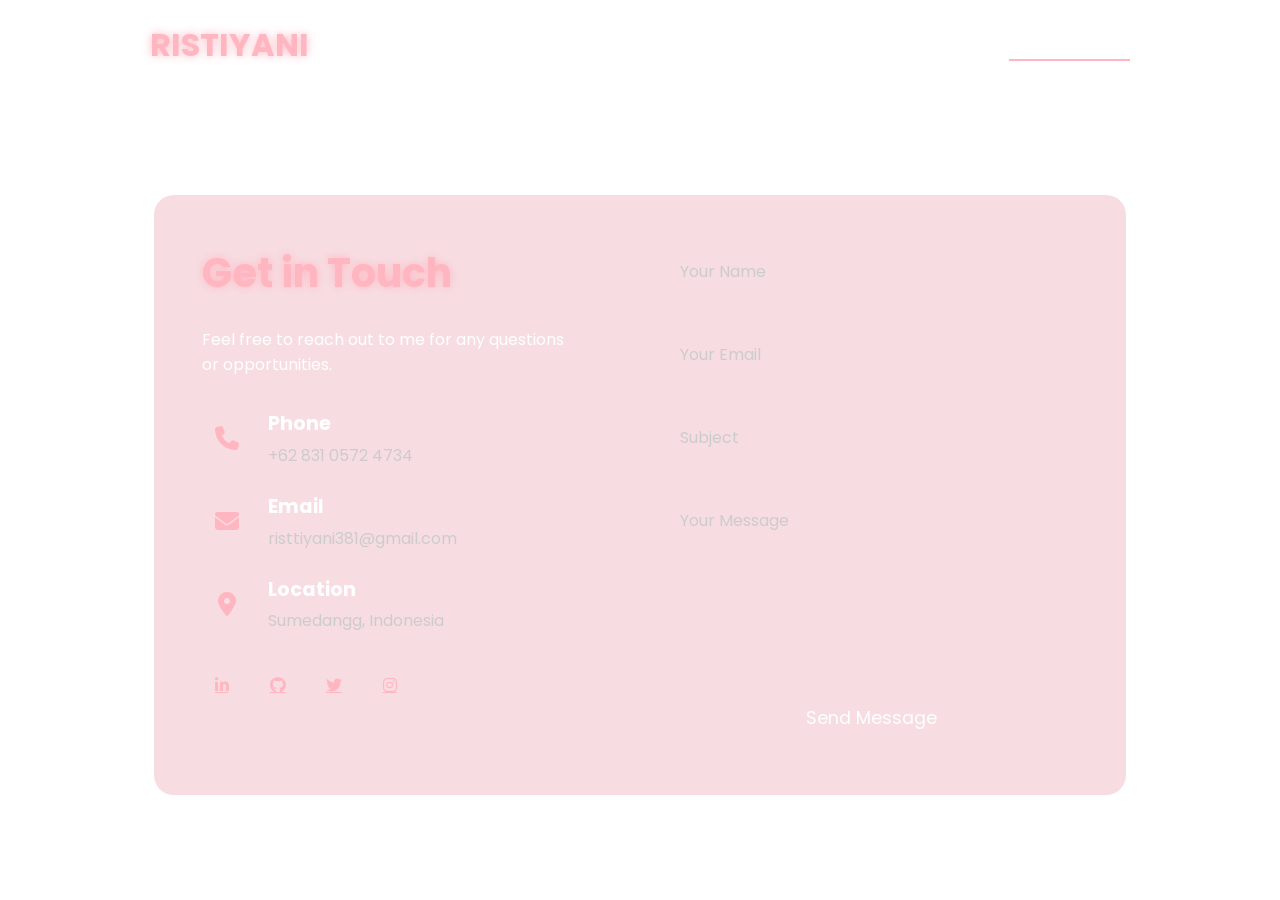
==== contact.html @ 24701232 "Add files via upload" ====
<!-- Subscribe Tamzidan Madiyin di YouTube -->
<!DOCTYPE html>
<html lang="en">

<head>
    <meta charset="UTF-8">
    <meta name="viewport" content="width=device-width, initial-scale=1.0">
    <link rel="stylesheet" href="https://cdnjs.cloudflare.com/ajax/libs/font-awesome/6.5.1/css/all.min.css">
    <link rel="stylesheet" href="https://unpkg.com/aos@next/dist/aos.css" />
    <style>
        @import url("https://fonts.googleapis.com/css2?family=Poppins:wght@100;200;300;400;500;600&display=swap");

        * {
            padding: 0;
            margin: 0;
            font-family: "Poppins", sans-serif;
            box-sizing: border-box;
        }

        body {
            width: 100%;
            height: 100vh;
            background-image: url("./img/bg.jpg");
            background-size: cover;
            overflow: auto;
            position: relative;
        }

        nav {
            width: 100%;
            height: 10vh;
            position: relative;
            z-index: 1000;
        }

        .nav-container {
            width: 100%;
            height: 100%;
            display: flex;
            justify-content: space-around;
            align-items: center;
        }

        .logo {
            color: white;
            font-size: 2rem;
            font-weight: bold;
        }

        .logo span {
            color: #FFB6C1; /* Light Pink */
            text-shadow: 0 0 10px #FFB6C1; /* Light Pink */
        }

        .hamburg,
        .cancel {
            cursor: pointer;
            position: absolute;
            right: 15px;
            top: 10px;
            color: white;
            display: none;
            font-size: clamp(2.5rem, 0.5rem + 5vw, 3rem);
        }

        .nav-container .links {
            display: flex;
        }

        .nav-container .links a {
            font-size: 1.2rem;
            color: white;
            margin: 0 20px;
            text-decoration: none;
            font-weight: 550;
            transition: 0.3s linear;
        }

        .nav-container .links a:hover {
            color: #FFB6C1; /* Light Pink */
            border-bottom: 2px solid #FFB6C1; /* Light Pink */
        }

        .nav-container .links .active {
            color: #FFB6C1; /* Light Pink */
            border-bottom: 2px solid #FFB6C1; /* Light Pink */
        }

        .dropdown {
            z-index: 1000;
            position: fixed;
            top: 0;
            left: 0;
            right: 0;
            transform: translateY(-500px);
            width: 100%;
            height: auto;
            backdrop-filter: blur(4px) brightness(40%);
            box-shadow: 0 0 20px black;
            transition: 0.2s linear;
        }

        .dropdown .links a {
            display: flex;
            color: white;
            text-decoration: none;
            padding: 15px 0;
            justify-content: center;
            align-items: center;
            transition: 0.2s linear;
        }

        .dropdown .links a:hover {
            background-color: rgb(58, 211, 3);
        }

        /* Contact Section Styles */
        .contact-container {
            width: 100%;
            min-height: 90vh;
            display: flex;
            justify-content: center;
            align-items: center;
            padding: 2rem;
        }

        .contact-content {
            width: 80%;
            max-width: 1200px;
            background: #F7DDE2; /*soft PINK */
            backdrop-filter: blur(10px);
            border-radius: 20px;
            padding: 3rem;
            color: white;
            display: grid;
            grid-template-columns: 1fr 1fr;
            gap: 3rem;
        }

        .contact-info {
            padding-right: 2rem;
        }

        .contact-header h1 {
            font-size: 2.5rem;
            color: #FFB6C1; /* Light Pink */
            text-shadow: 0 0 10px #FFB6C1; /* Light Pink */
            margin-bottom: 1.5rem;
        }

        .contact-details {
            margin-top: 2rem;
        }

        .contact-item {
            display: flex;
            align-items: center;
            margin-bottom: 1.5rem;
        }

        .contact-icon {
            width: 50px;
            height: 50px;
            background: #F7DDE2; /*soft PINK */
            border-radius: 50%;
            display: flex;
            justify-content: center;
            align-items: center;
            margin-right: 1rem;
        }

        .contact-icon i {
            font-size: 1.5rem;
            color: #FFB6C1; /* Light Pink */
        }

        .contact-text h3 {
            font-size: 1.2rem;
            margin-bottom: 0.3rem;
        }

        .contact-text p {
            color: #cccccc;
        }

        .contact-form form {
            display: flex;
            flex-direction: column;
            gap: 1.5rem;
        }

        .form-group {
            position: relative;
        }

        .form-group input,
        .form-group textarea {
            width: 100%;
            padding: 1rem;
            background:#F7DDE2; /*soft PINK */
            border: 1px solid #F7DDE2; /*soft PINK */
            border-radius: 8px;
            color: white;
            font-size: 1rem;
            transition: all 0.3s ease;
        }

        .form-group textarea {
            height: 150px;
            resize: none;
        }

        .form-group input:focus,
        .form-group textarea:focus {
            outline: none;
            border-color: #FFB6C1; /* Light Pink */
            box-shadow: 0 0 10px#FFB6C1; /* Light Pink */
        }

        .form-group label {
            position: absolute;
            left: 1rem;
            top: 1rem;
            color: #cccccc;
            transition: all 0.3s ease;
            pointer-events: none;
        }

        .form-group input:focus~label,
        .form-group input:valid~label,
        .form-group textarea:focus~label,
        .form-group textarea:valid~label {
            top: -0.5rem;
            left: 0.8rem;
            font-size: 0.8rem;
            padding: 0 0.5rem;
            background: #F7DDE2; /*soft PINK */
            color: #FFB6C1; /* Light Pink */
        }

        .submit-btn {
            padding: 1rem 2rem;
            background: #F7DDE2; /*soft PINK */
            border: none;
            border-radius: 8px;
            color: white;
            font-size: 1.1rem;
            cursor: pointer;
            transition: all 0.3s ease;
            margin-top: 1rem;
        }

        .submit-btn:hover {
            background: transparent;
            box-shadow: 0 0 20px #F7DDE2; /*soft PINK */
            border: 2px solid #F7DDE2; /*soft PINK */
        }

        .social-links {
            margin-top: 2rem;
            display: flex;
            gap: 1rem;
        }

        .social-links a {
            width: 40px;
            height: 40px;
            background: #F7DDE2; /*soft PINK */
            border-radius: 50%;
            display: flex;
            justify-content: center;
            align-items: center;
            color: #FFB6C1; /* Light Pink */
            transition: all 0.3s ease;
        }

        .social-links a:hover {
            background: #F7DDE2; /*soft PINK */
            color: white;
            transform: translateY(-5px);
            box-shadow: 0 0 15px #F7DDE2; /*soft PINK */
        }

        @media (max-height: 800px) {
            body {
                height: auto;
                min-height: 100vh;
            }

            .contact-container {
                height: auto;
                min-height: 90vh;
            }
        }

        @media (max-width: 884px) {
            nav .logo {
                position: absolute;
                top: 16px;
                left: 15px;
                font-size: 1.5rem;
            }

            .nav-container .links {
                display: none;
            }

            .hamburg,
            .cancel {
                display: block;
            }

            .contact-content {
                grid-template-columns: 1fr;
                gap: 2rem;
            }

            .contact-info {
                padding-right: 0;
            }
        }

        @media (max-width: 640px) {
            .contact-container {
                padding: 1rem;
            }

            .contact-content {
                width: 95%;
                padding: 1.5rem;
            }

            .contact-header h1 {
                font-size: 2rem;
            }

            .contact-item {
                flex-direction: column;
                text-align: center;
            }

            .contact-icon {
                margin-right: 0;
                margin-bottom: 1rem;
            }
        }
    </style>
    <title>Contact - Portfolio Website</title>
</head>

<body>
    <nav>
        <div class="nav-container">
            <div class="logo" data-aos="zoom-in" data-aos-duration="1500">
                 <span>RISTIYANI</span>
            </div>
            <div class="links">
                <div class="link" data-aos="fade-up" data-aos-duration="1500" data-aos-delay="100"><a
                        href="index.html">Home</a></div>
                <div class="link" data-aos="fade-up" data-aos-duration="1500" data-aos-delay="200"><a
                        href="about.html">About</a></div>
                <div class="link" data-aos="fade-up" data-aos-duration="1500" data-aos-delay="300"><a
                        href="skill.html">Skills</a></div>
                <div class="link" data-aos="fade-up" data-aos-duration="1500" data-aos-delay="400"><a
                        href="service.html">Service</a></div>
                <div class="link active" data-aos="fade-up" data-aos-duration="1500" data-aos-delay="500"><a
                        href="contact.html">Contact</a></div>
            </div>
        </div>
        <i class="fa-solid fa-bars hamburg" onclick="hamburg()"></i>
        <div class="dropdown">
            <div class="links">
                <a href="index.html">Home</a>
                <a href="about.html">About</a>
                <a href="skill.html">Skills</a>
                <a href="service.html">Service</a>
                <a href="contact.html">Contact</a>
                <i class="fa-solid fa-xmark cancel" onclick="cancel()"></i>
            </div>
        </div>
    </nav>

    <div class="contact-container">
        <div class="contact-content">
            <div class="contact-info">
                <div class="contact-header" data-aos="fade-right" data-aos-duration="1500">
                    <h1>Get in Touch</h1>
                    <p>Feel free to reach out to me for any questions or opportunities.</p>
                </div>

                <div class="contact-details">
                    <div class="contact-item" data-aos="fade-right" data-aos-duration="1500" data-aos-delay="200">
                        <div class="contact-icon">
                            <i class="fas fa-phone"></i>
                        </div>
                        <div class="contact-text">
                            <h3>Phone</h3>
                            <p>+62 831 0572 4734</p>
                        </div>
                    </div>

                    <div class="contact-item" data-aos="fade-right" data-aos-duration="1500" data-aos-delay="400">
                        <div class="contact-icon">
                            <i class="fas fa-envelope"></i>
                        </div>
                        <div class="contact-text">
                            <h3>Email</h3>
                            <p>risttiyani381@gmail.com</p>
                        </div>
                    </div>

                    <div class="contact-item" data-aos="fade-right" data-aos-duration="1500" data-aos-delay="600">
                        <div class="contact-icon">
                            <i class="fas fa-location-dot"></i>
                        </div>
                        <div class="contact-text">
                            <h3>Location</h3>
                            <p>Sumedangg, Indonesia</p>
                        </div>
                    </div>
                </div>

                <div class="social-links" data-aos="fade-up" data-aos-duration="1500" data-aos-delay="800">
                    <a href="#"><i class="fab fa-linkedin-in"></i></a>
                    <a href="#"><i class="fab fa-github"></i></a>
                    <a href="#"><i class="fab fa-twitter"></i></a>
                    <a href="#"><i class="fab fa-instagram"></i></a>
                </div>
            </div>

            <div class="contact-form" data-aos="fade-left" data-aos-duration="1500" data-aos-delay="200">
                <form action="https://formspree.io/f/mwppavbk" method="POST">
                    <div class="form-group">
                        <input type="text" id="name" name="name" required>
                        <label for="name">Your Name</label>
                    </div>

                    <div class="form-group">
                        <input type="email" id="email" name="email" required>
                        <label for="email">Your Email</label>
                    </div>

                    <div class="form-group">
                        <input type="text" id="subject" name="subject" required>
                        <label for="subject">Subject</label>
                    </div>

                    <div class="form-group">
                        <textarea id="message" name="message" required></textarea>
                        <label for="message">Your Message</label>
                    </div>

                    <button type="submit" class="submit-btn">Send Message</button>
                </form>
            </div>
        </div>
    </div>

    <script src="https://unpkg.com/aos@next/dist/aos.js"></script>
    <script>
        AOS.init({ offset: 0, });
    </script>
    <script src="./js/script.js"></script>
</body>

</html>
<!-- Subscrbe YouTube Tamzidan Mahdiyin  -->
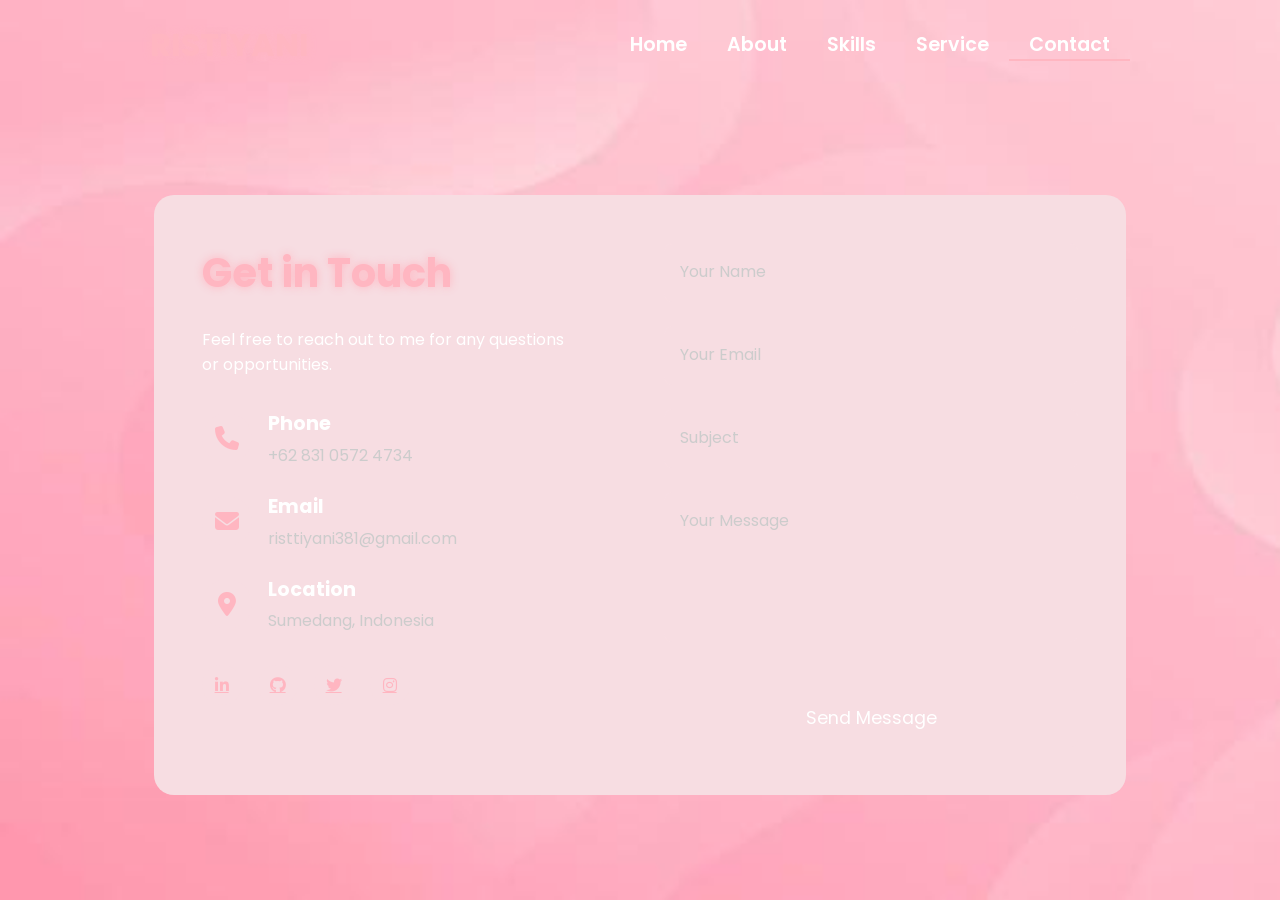
==== commit 1a2c0c14: "Update contact.html" ====
--- a/contact.html
+++ b/contact.html
@@ -415,7 +415,7 @@
                         </div>
                         <div class="contact-text">
                             <h3>Location</h3>
-                            <p>Sumedangg, Indonesia</p>
+                            <p>Sumedang, Indonesia</p>
                         </div>
                     </div>
                 </div>
@@ -464,4 +464,4 @@
 </body>
 
 </html>
-<!-- Subscrbe YouTube Tamzidan Mahdiyin  -->+<!-- Subscrbe YouTube Tamzidan Mahdiyin  -->
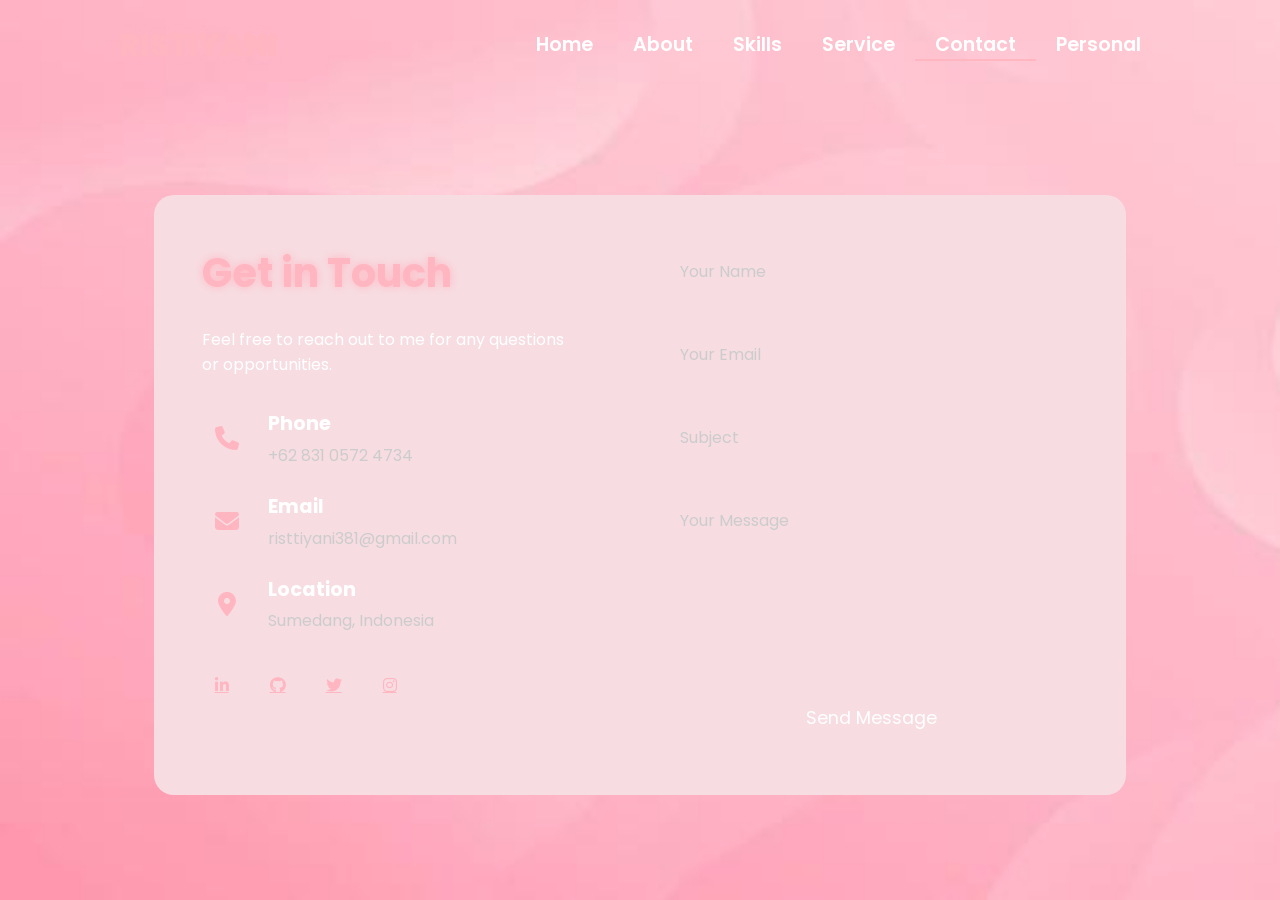
==== commit 2130d00d: "Update contact.html" ====
--- a/contact.html
+++ b/contact.html
@@ -365,6 +365,8 @@
                         href="service.html">Service</a></div>
                 <div class="link active" data-aos="fade-up" data-aos-duration="1500" data-aos-delay="500"><a
                         href="contact.html">Contact</a></div>
+                <div class="link" data-aos="fade-up" data-aos-duration="1500" data-aos-delay="500"><a
+                        href="personal.html">Personal</a></div>
             </div>
         </div>
         <i class="fa-solid fa-bars hamburg" onclick="hamburg()"></i>
@@ -375,6 +377,7 @@
                 <a href="skill.html">Skills</a>
                 <a href="service.html">Service</a>
                 <a href="contact.html">Contact</a>
+                <a href="personal.html">Personal</a>
                 <i class="fa-solid fa-xmark cancel" onclick="cancel()"></i>
             </div>
         </div>
